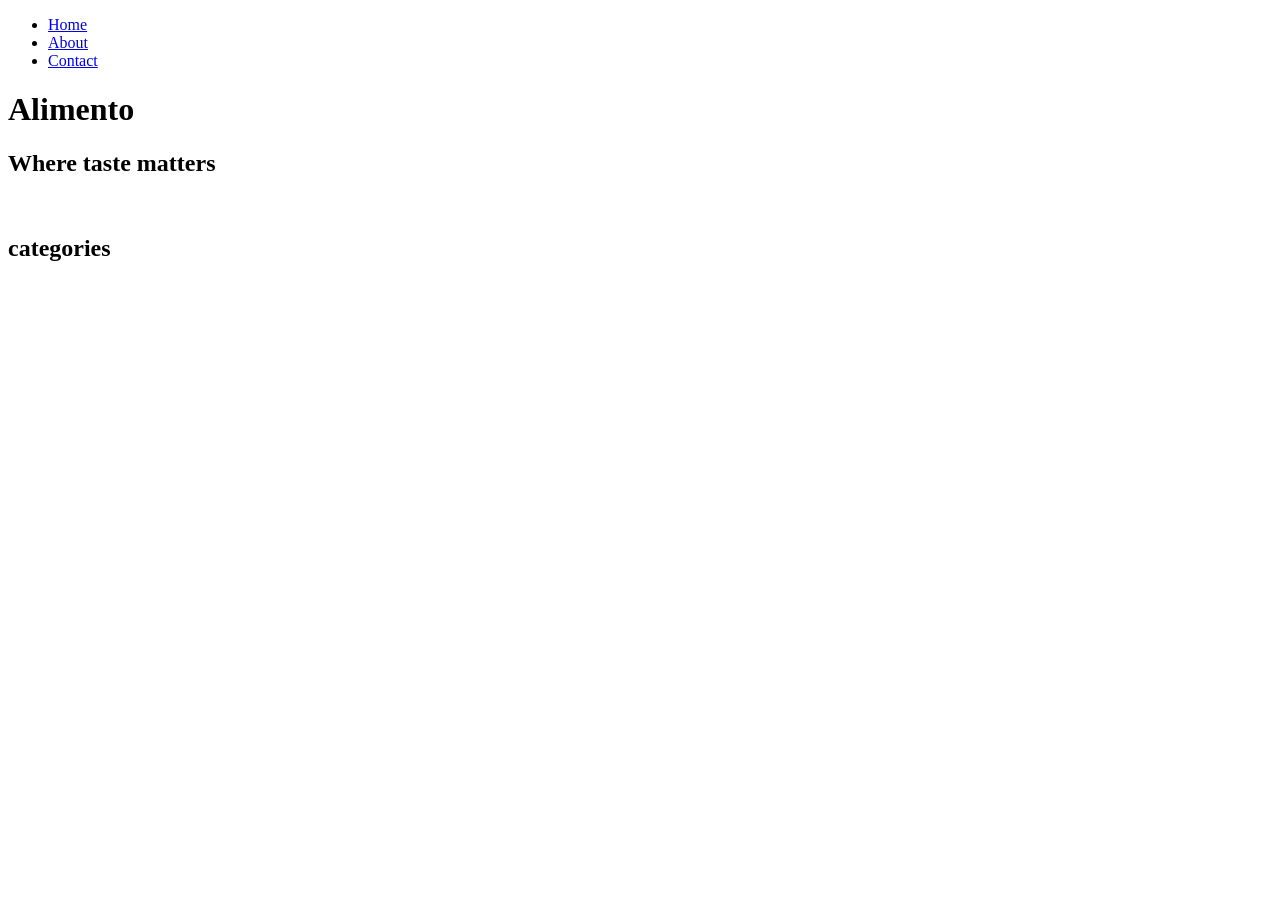
==== index.html @ ba7f963d "first commit" ====
<!DOCTYPE html>
<html lang="en">
<head>
    <meta charset="UTF-8">
    <meta name="viewport" content="width=device-width, initial-scale=1.0">
    <title>Alimento</title>
</head>
<body>
    <nav></nav>
        <ul>
            <li><a href="#home">Home</a></li>
            <li><a href="#about">About</a></li>
            <li><a href="#contact">Contact</a></li>
        </ul>
    </nav>
    <div>
        <h1>Alimento</h1>
        <h2>Where taste matters</h2>
        <img src="" alt="">
    </div>
    <div>
        <h2>categories
        </h2>
    </div>
</body>
</html>
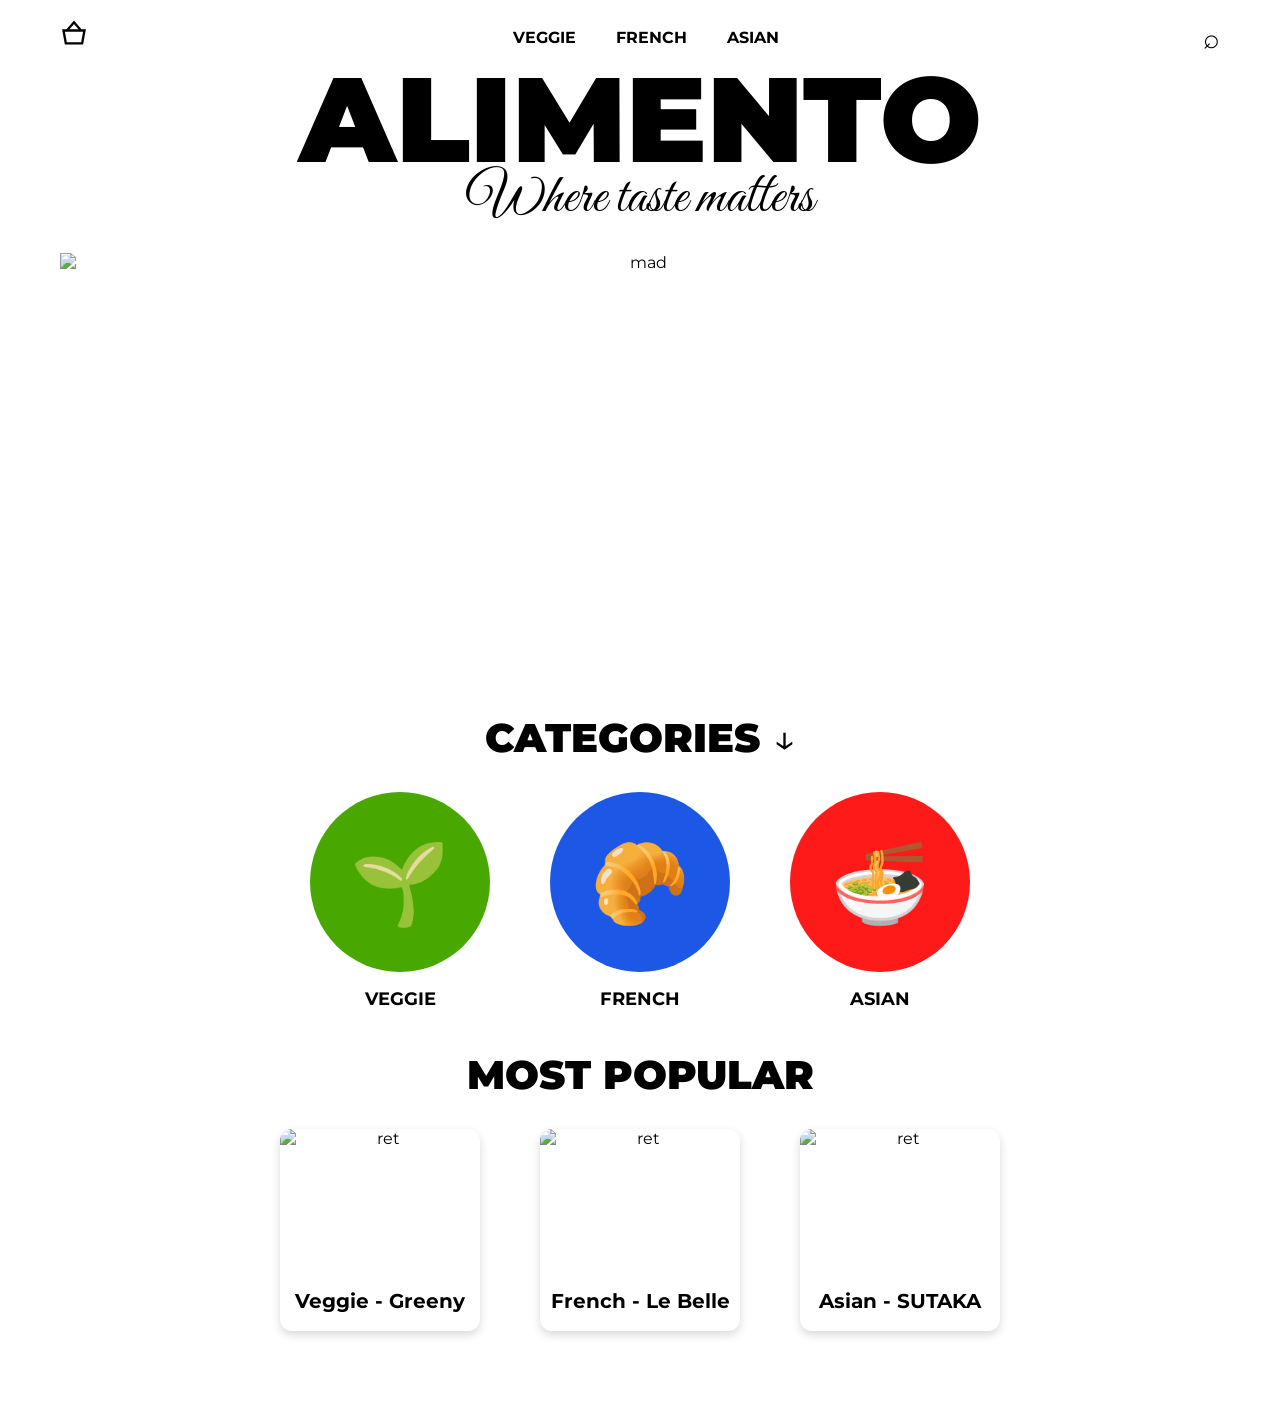
==== commit 853aefcc: "index - html+css" ====
--- a/index.html
+++ b/index.html
@@ -1,26 +1,106 @@
-<!DOCTYPE html>
-<html lang="en">
-<head>
-    <meta charset="UTF-8">
-    <meta name="viewport" content="width=device-width, initial-scale=1.0">
-    <title>Alimento</title>
-</head>
-<body>
-    <nav></nav>
-        <ul>
-            <li><a href="#home">Home</a></li>
-            <li><a href="#about">About</a></li>
-            <li><a href="#contact">Contact</a></li>
-        </ul>
-    </nav>
-    <div>
-        <h1>Alimento</h1>
-        <h2>Where taste matters</h2>
-        <img src="" alt="">
-    </div>
-    <div>
-        <h2>categories
-        </h2>
-    </div>
-</body>
-</html>+<!doctype html>
+<html lang="da">
+  <head>
+    <meta charset="UTF-8" />
+    <meta name="viewport" content="width=device-width, initial-scale=1.0" />
+    <title>Alimento</title>
+
+    <link rel="preconnect" href="https://fonts.googleapis.com" />
+    <link rel="preconnect" href="https://fonts.gstatic.com" crossorigin />
+    <link
+      href="https://fonts.googleapis.com/css2?family=Great+Vibes&family=Montserrat:wght@400;700;800;900&display=swap"
+      rel="stylesheet"
+    />
+
+    <link rel="stylesheet" href="CSS/Index.css" />
+  </head>
+  <body>
+    <main class="app">
+      <header class="top">
+        <div class="icon">
+          <svg viewBox="0 0 24 24">
+            <path d="M6 9l6-7 6 7"></path>
+            <path d="M3 9h18l-2 11H5L3 9z"></path>
+          </svg>
+        </div>
+
+        <nav class="menu">
+          <a href="veggie.html">Veggie</a>
+          <a href="french.html">French</a>
+          <a href="asian.html">Asian</a>
+        </nav>
+
+        <div class="icon">⌕</div>
+      </header>
+
+      <section class="hero">
+        <h1>ALIMENTO</h1>
+        <h2>Where taste matters</h2>
+        <img
+          src="https://images.unsplash.com/photo-1547592180-85f173990554?auto=format&fit=crop&w=1200&q=80"
+          alt="mad"
+        />
+      </section>
+
+      <section>
+        <h3>CATEGORIES <span>↓</span></h3>
+
+        <div class="cats">
+          <a href="veggie.html">
+            <article>
+              <div class="circle green">🌱</div>
+              <p>VEGGIE</p>
+            </article>
+          </a>
+
+          <a href="french.html">
+            <article>
+              <div class="circle blue">🥐</div>
+              <p>FRENCH</p>
+            </article>
+          </a>
+
+          <a href="asian.html">
+            <article>
+              <div class="circle red">🍜</div>
+              <p>ASIAN</p>
+            </article>
+          </a>
+        </div>
+      </section>
+
+      <section>
+        <h3>MOST POPULAR</h3>
+        <div class="cards">
+          <a href="veggie.html">
+            <article class="card">
+              <img
+                src="https://images.unsplash.com/photo-1547592180-85f173990554?auto=format&fit=crop&w=1200&q=80"
+                alt="ret"
+              />
+              <p>Veggie - Greeny</p>
+            </article>
+          </a>
+          <a href="french.html">
+            <article class="card">
+              <img
+                src="https://images.unsplash.com/photo-1547592180-85f173990554?auto=format&fit=crop&w=1200&q=80"
+                alt="ret"
+              />
+              <p>French - Le Belle</p>
+            </article>
+          </a>
+          <a href="asian.html">
+            <article class="card">
+              <img
+                src="https://images.unsplash.com/photo-1547592180-85f173990554?auto=format&fit=crop&w=1200&q=80"
+                alt="ret"
+              />
+              <p>Asian - SUTAKA</p>
+            </article>
+          </a>
+        </div>
+      </section>
+    </main>
+  </body>
+</html>
--- a/CSS/Index.css
+++ b/CSS/Index.css
@@ -0,0 +1,289 @@
+* {
+  margin: 0;
+  padding: 0;
+  box-sizing: border-box;
+}
+
+body {
+  background: #fff;
+  font-family: "Montserrat", sans-serif;
+}
+
+.app {
+  width: 100%;
+  max-width: 1400px;
+  margin: 0 auto;
+  padding: 20px 60px 80px;
+}
+
+.top {
+  display: flex;
+  justify-content: space-between;
+  align-items: center;
+  gap: 20px;
+  margin-bottom: 10px;
+}
+
+.icon {
+  font-size: 28px;
+  flex-shrink: 0;
+}
+.icon svg {
+  width: 28px;
+  height: 28px;
+  stroke: #000;
+  fill: none;
+  stroke-width: 2;
+  cursor: pointer;
+}
+.menu {
+  display: flex;
+  justify-content: center;
+  gap: 40px;
+  flex-wrap: wrap;
+}
+
+.menu a {
+  text-decoration: none;
+  color: #000;
+  font-weight: 700;
+  text-transform: uppercase;
+  font-size: 16px;
+  position: relative;
+}
+
+.menu a::after {
+  content: "";
+  position: absolute;
+  left: 0;
+  bottom: -5px;
+  width: 0;
+  height: 2px;
+  background: #000;
+  transition: 0.3s;
+}
+
+.menu a:hover::after {
+  width: 100%;
+}
+
+.hero {
+  text-align: center;
+}
+
+.hero h1 {
+  font-size: 120px;
+  font-weight: 900;
+  line-height: 0.9;
+}
+
+.hero h2 {
+  font-family: "Great Vibes", cursive;
+  font-size: 56px;
+  font-weight: 400;
+  margin: -10px 0 20px;
+}
+
+.hero img {
+  width: 100%;
+  height: 420px;
+  object-fit: cover;
+  display: block;
+}
+
+h3 {
+  text-align: center;
+  font-size: 40px;
+  font-weight: 900;
+  margin: 40px 0 30px;
+}
+
+h3 span {
+  font-weight: 400;
+}
+
+.cats,
+.cards {
+  display: flex;
+  justify-content: center;
+  gap: 60px;
+  flex-wrap: wrap;
+}
+
+.cats a {
+  text-decoration: none;
+  color: inherit;
+}
+
+.cats article {
+  text-align: center;
+}
+
+.circle {
+  width: 180px;
+  height: 180px;
+  border-radius: 50%;
+  display: flex;
+  align-items: center;
+  justify-content: center;
+  font-size: 80px;
+  margin-bottom: 16px;
+}
+
+.green {
+  background: #49a800;
+}
+
+.blue {
+  background: #1d57e5;
+}
+
+.red {
+  background: #ff1a1a;
+}
+
+.cats p {
+  font-size: 18px;
+  font-weight: 700;
+}
+
+.card {
+  width: 200px;
+  background: #fff;
+  border-radius: 12px;
+  overflow: hidden;
+  box-shadow: 0 4px 10px rgba(0, 0, 0, 0.15);
+  text-align: center;
+  padding-bottom: 18px;
+}
+.cards a {
+  text-decoration: none;
+  color: inherit;
+}
+.card img {
+  width: 100%;
+  height: 140px;
+  object-fit: cover;
+  display: block;
+}
+
+.card p {
+  margin-top: 20px;
+  font-size: 20px;
+  font-weight: 700;
+  padding: 0 10px;
+}
+
+/* tablet */
+@media (max-width: 900px) {
+  .app {
+    padding: 20px 30px 60px;
+  }
+
+  .hero h1 {
+    font-size: 80px;
+  }
+
+  .hero h2 {
+    font-size: 42px;
+    margin: -5px 0 16px;
+  }
+
+  .hero img {
+    height: 320px;
+  }
+
+  h3 {
+    font-size: 32px;
+  }
+
+  .cats,
+  .cards {
+    gap: 30px;
+  }
+
+  .circle {
+    width: 140px;
+    height: 140px;
+    font-size: 60px;
+  }
+
+  .card {
+    width: 180px;
+  }
+}
+
+/* mobil */
+@media (max-width: 600px) {
+  .app {
+    padding: 15px 16px 40px;
+  }
+
+  .top {
+    flex-direction: column;
+    gap: 12px;
+  }
+
+  .menu {
+    gap: 18px;
+  }
+
+  .menu a {
+    font-size: 14px;
+  }
+
+  .icon {
+    font-size: 24px;
+  }
+
+  .hero h1 {
+    font-size: 48px;
+    line-height: 1;
+  }
+
+  .hero h2 {
+    font-size: 28px;
+    margin: 0 0 14px;
+  }
+
+  .hero img {
+    height: 220px;
+  }
+
+  h3 {
+    font-size: 24px;
+    margin: 30px 0 20px;
+  }
+
+  .cats,
+  .cards {
+    flex-direction: column;
+    align-items: center;
+    gap: 24px;
+  }
+
+  .circle {
+    width: 120px;
+    height: 120px;
+    font-size: 50px;
+    margin-bottom: 10px;
+  }
+
+  .cats p {
+    font-size: 16px;
+  }
+
+  .card {
+    width: 100%;
+    max-width: 280px;
+  }
+
+  .card img {
+    height: 180px;
+  }
+
+  .card p {
+    font-size: 18px;
+    margin-top: 14px;
+  }
+}
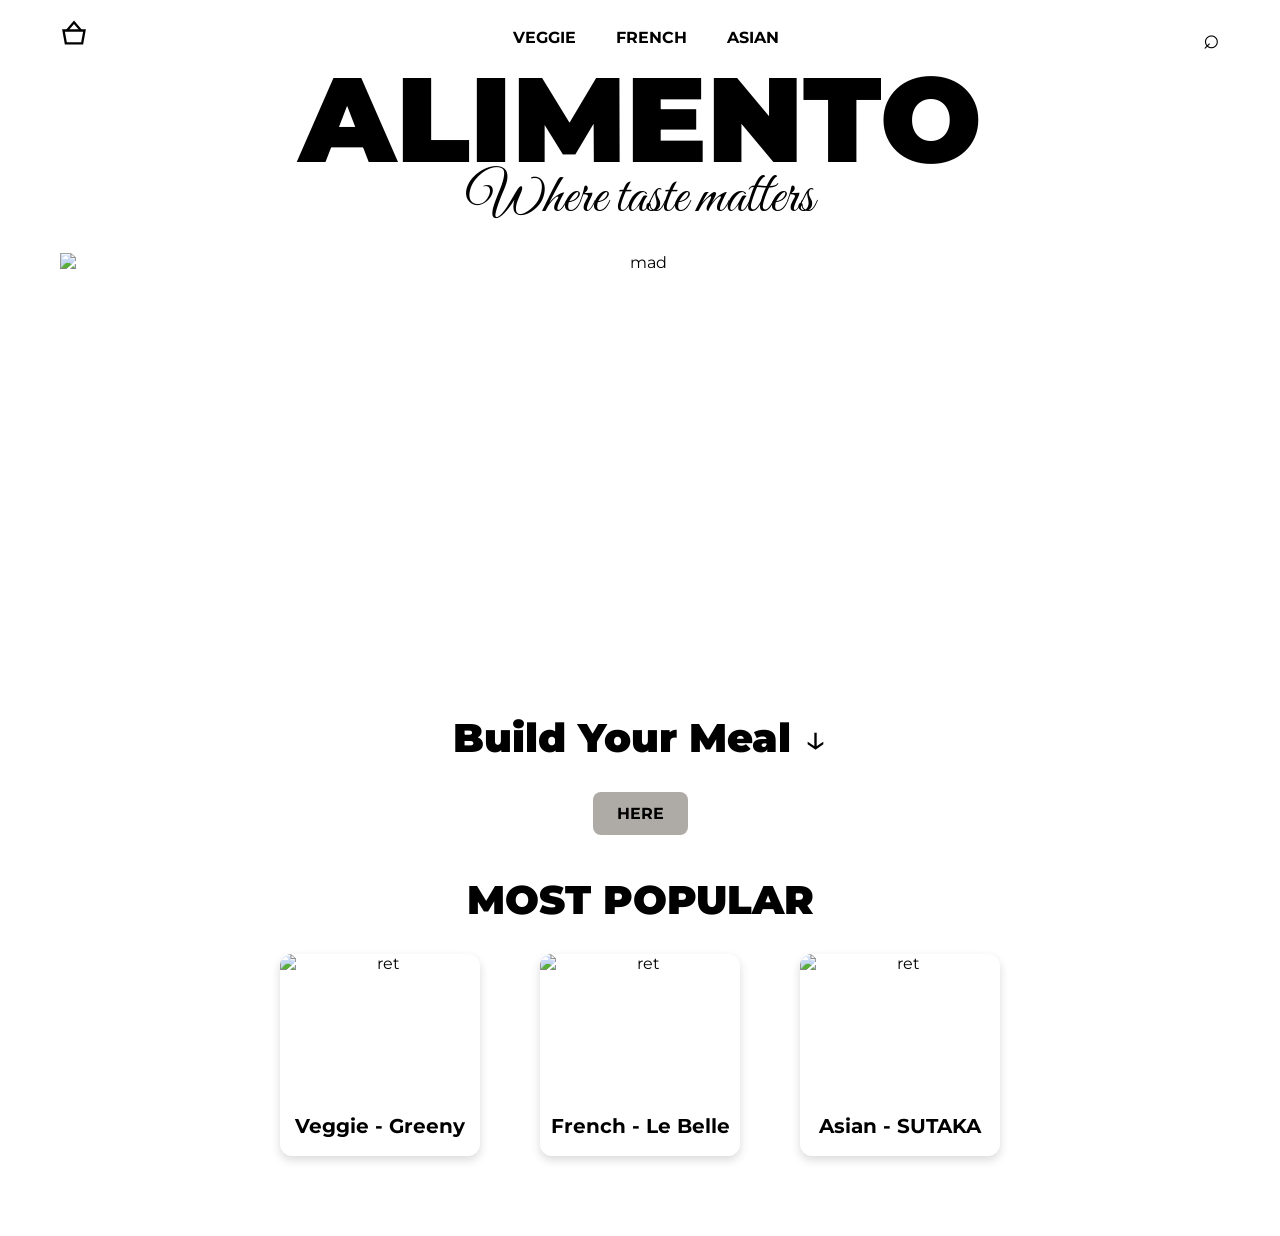
==== commit 66dcfdbe: "Lavet JS" ====
--- a/index.html
+++ b/index.html
@@ -43,29 +43,10 @@
       </section>
 
       <section>
-        <h3>CATEGORIES <span>↓</span></h3>
+        <h3>Build Your Meal <span>↓</span></h3>
 
         <div class="cats">
-          <a href="veggie.html">
-            <article>
-              <div class="circle green">🌱</div>
-              <p>VEGGIE</p>
-            </article>
-          </a>
-
-          <a href="french.html">
-            <article>
-              <div class="circle blue">🥐</div>
-              <p>FRENCH</p>
-            </article>
-          </a>
-
-          <a href="asian.html">
-            <article>
-              <div class="circle red">🍜</div>
-              <p>ASIAN</p>
-            </article>
-          </a>
+          <a class="button" href="grocerylist.html">Here</a>
         </div>
       </section>
 
--- a/CSS/Index.css
+++ b/CSS/Index.css
@@ -102,6 +102,17 @@
   font-weight: 400;
 }
 
+.button {
+  display: inline-block;
+  padding: 12px 24px;
+  background: #aeaaa5;
+  color: #fff;
+  font-weight: 700;
+  text-transform: uppercase;
+  border-radius: 8px;
+  text-decoration: none;
+}
+
 .cats,
 .cards {
   display: flex;
@@ -119,29 +130,6 @@
   text-align: center;
 }
 
-.circle {
-  width: 180px;
-  height: 180px;
-  border-radius: 50%;
-  display: flex;
-  align-items: center;
-  justify-content: center;
-  font-size: 80px;
-  margin-bottom: 16px;
-}
-
-.green {
-  background: #49a800;
-}
-
-.blue {
-  background: #1d57e5;
-}
-
-.red {
-  background: #ff1a1a;
-}
-
 .cats p {
   font-size: 18px;
   font-weight: 700;
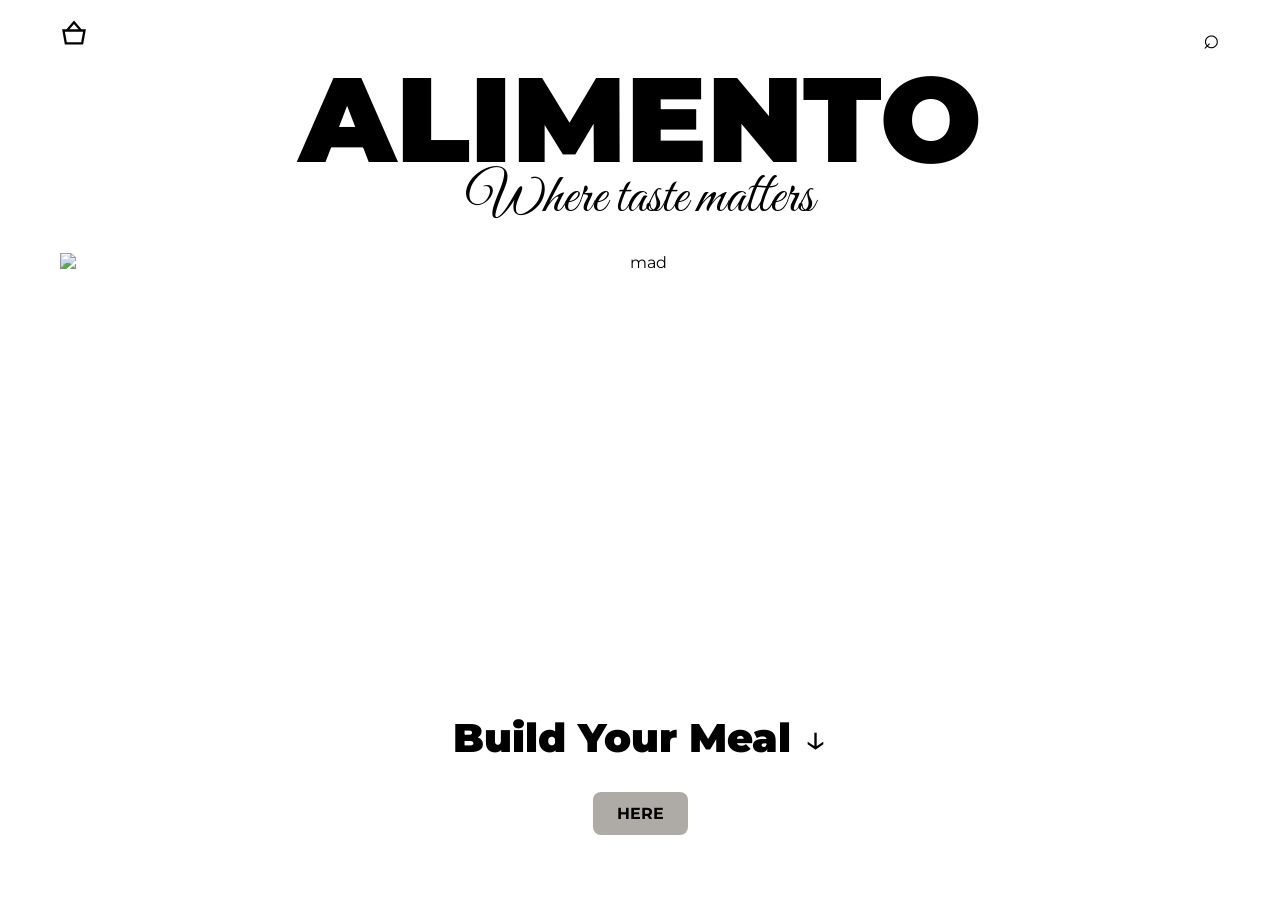
==== commit 9ba91e9b: "Done" ====
--- a/index.html
+++ b/index.html
@@ -24,12 +24,6 @@
           </svg>
         </div>
 
-        <nav class="menu">
-          <a href="veggie.html">Veggie</a>
-          <a href="french.html">French</a>
-          <a href="asian.html">Asian</a>
-        </nav>
-
         <div class="icon">⌕</div>
       </header>
 
@@ -49,39 +43,6 @@
           <a class="button" href="grocerylist.html">Here</a>
         </div>
       </section>
-
-      <section>
-        <h3>MOST POPULAR</h3>
-        <div class="cards">
-          <a href="veggie.html">
-            <article class="card">
-              <img
-                src="https://images.unsplash.com/photo-1547592180-85f173990554?auto=format&fit=crop&w=1200&q=80"
-                alt="ret"
-              />
-              <p>Veggie - Greeny</p>
-            </article>
-          </a>
-          <a href="french.html">
-            <article class="card">
-              <img
-                src="https://images.unsplash.com/photo-1547592180-85f173990554?auto=format&fit=crop&w=1200&q=80"
-                alt="ret"
-              />
-              <p>French - Le Belle</p>
-            </article>
-          </a>
-          <a href="asian.html">
-            <article class="card">
-              <img
-                src="https://images.unsplash.com/photo-1547592180-85f173990554?auto=format&fit=crop&w=1200&q=80"
-                alt="ret"
-              />
-              <p>Asian - SUTAKA</p>
-            </article>
-          </a>
-        </div>
-      </section>
     </main>
   </body>
 </html>
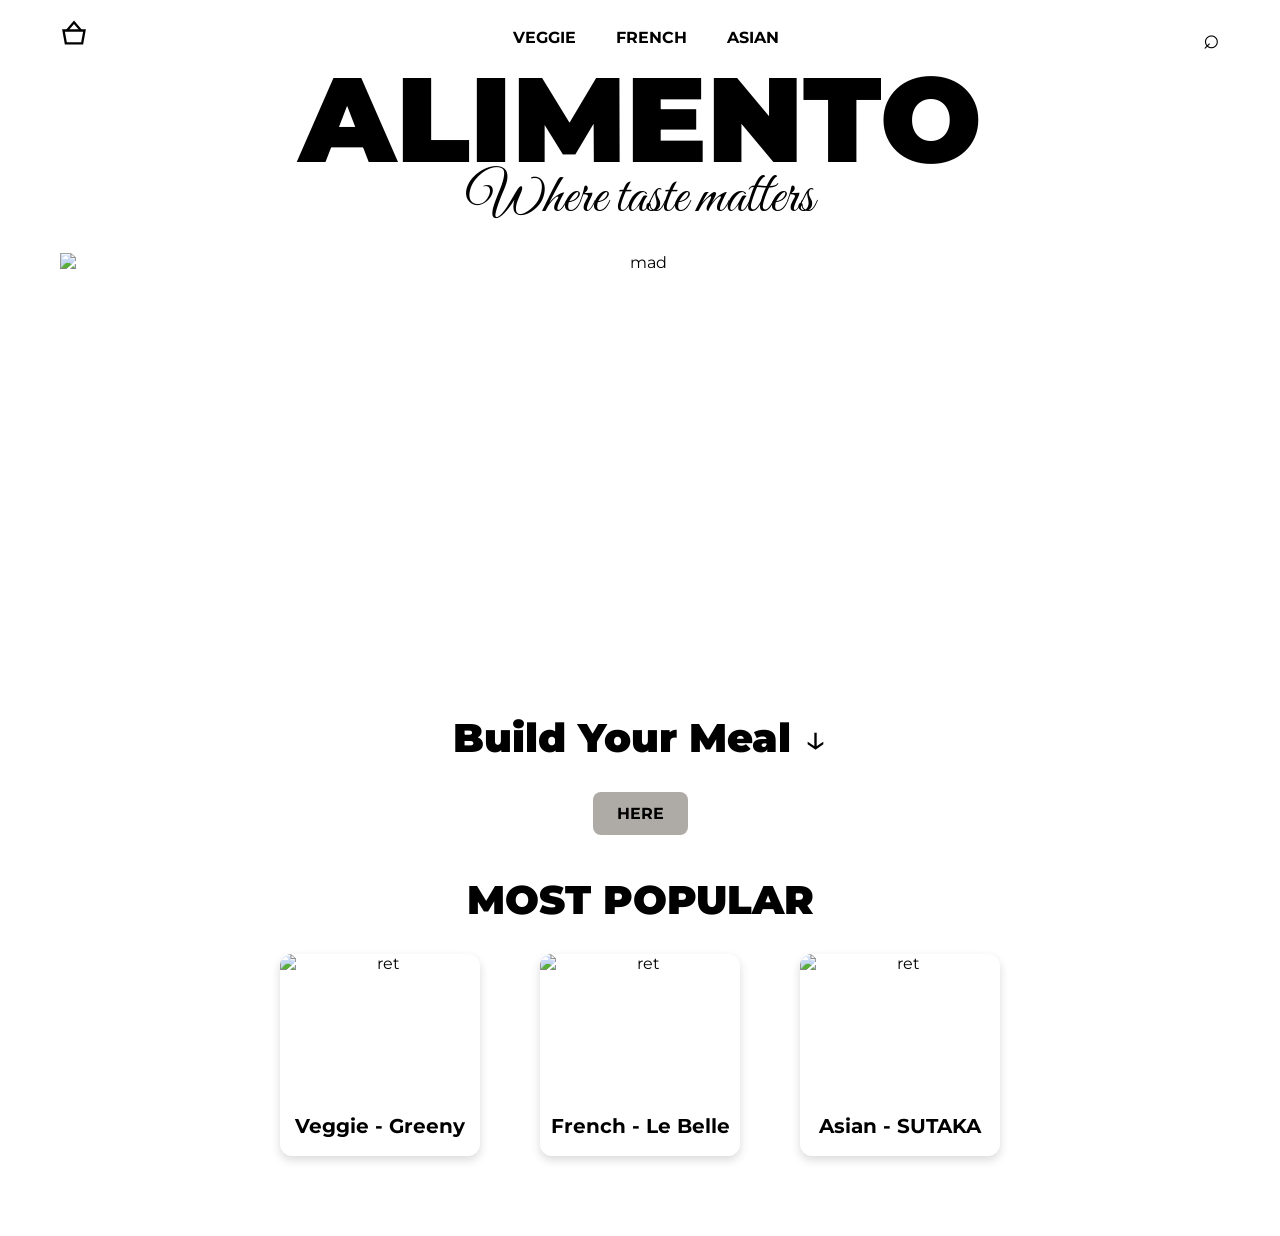
==== commit c7fd4802: "Merge pull request #7 from dollerups-disciple/JS Lavet JS" ====
--- a/index.html
+++ b/index.html
@@ -24,6 +24,12 @@
           </svg>
         </div>
 
+        <nav class="menu">
+          <a href="veggie.html">Veggie</a>
+          <a href="french.html">French</a>
+          <a href="asian.html">Asian</a>
+        </nav>
+
         <div class="icon">⌕</div>
       </header>
 
@@ -43,6 +49,39 @@
           <a class="button" href="grocerylist.html">Here</a>
         </div>
       </section>
+
+      <section>
+        <h3>MOST POPULAR</h3>
+        <div class="cards">
+          <a href="veggie.html">
+            <article class="card">
+              <img
+                src="https://images.unsplash.com/photo-1547592180-85f173990554?auto=format&fit=crop&w=1200&q=80"
+                alt="ret"
+              />
+              <p>Veggie - Greeny</p>
+            </article>
+          </a>
+          <a href="french.html">
+            <article class="card">
+              <img
+                src="https://images.unsplash.com/photo-1547592180-85f173990554?auto=format&fit=crop&w=1200&q=80"
+                alt="ret"
+              />
+              <p>French - Le Belle</p>
+            </article>
+          </a>
+          <a href="asian.html">
+            <article class="card">
+              <img
+                src="https://images.unsplash.com/photo-1547592180-85f173990554?auto=format&fit=crop&w=1200&q=80"
+                alt="ret"
+              />
+              <p>Asian - SUTAKA</p>
+            </article>
+          </a>
+        </div>
+      </section>
     </main>
   </body>
 </html>
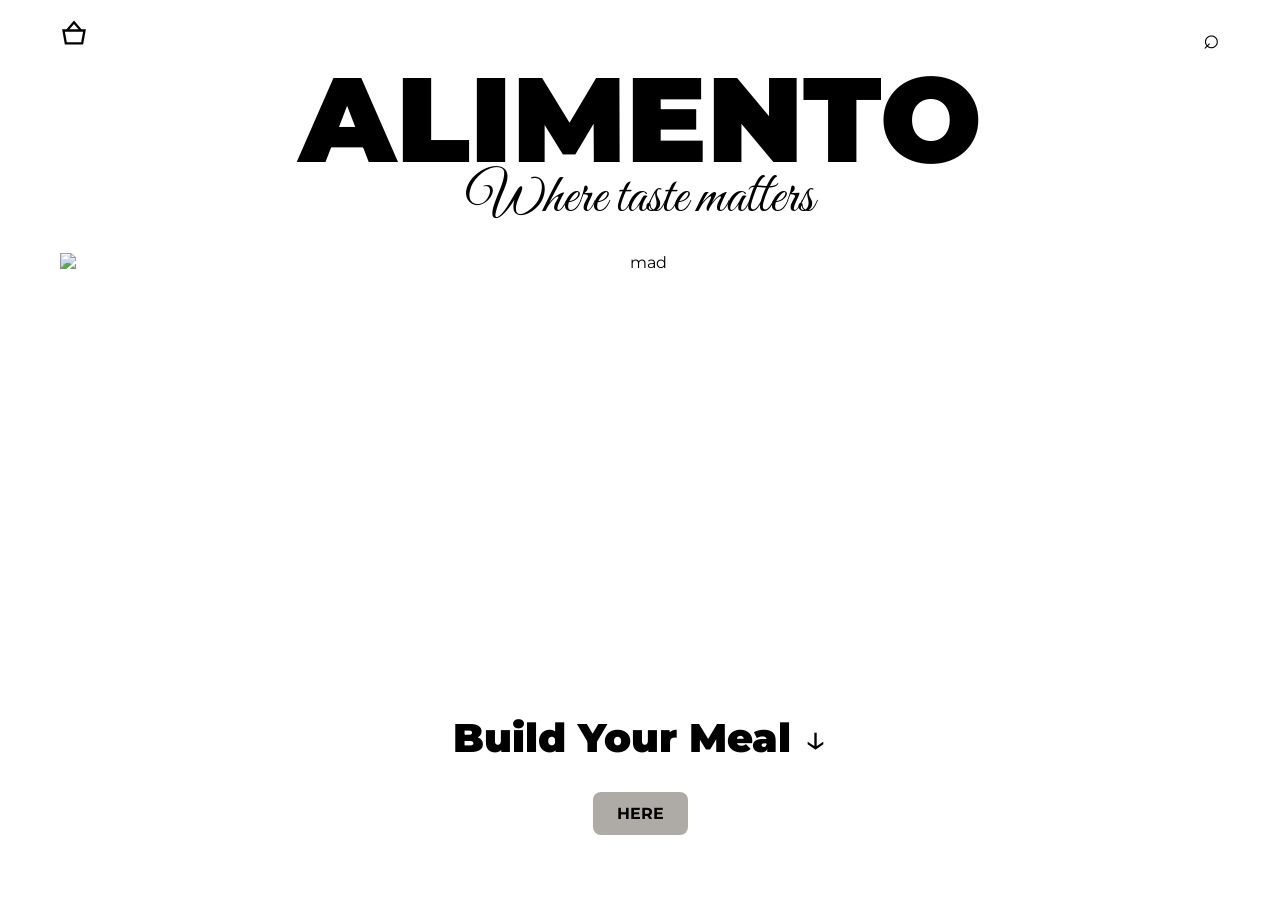
==== commit e3a76006: "Merge pull request #8 from dollerups-disciple/JS Lavet JS" ====
--- a/index.html
+++ b/index.html
@@ -24,12 +24,6 @@
           </svg>
         </div>
 
-        <nav class="menu">
-          <a href="veggie.html">Veggie</a>
-          <a href="french.html">French</a>
-          <a href="asian.html">Asian</a>
-        </nav>
-
         <div class="icon">⌕</div>
       </header>
 
@@ -49,39 +43,6 @@
           <a class="button" href="grocerylist.html">Here</a>
         </div>
       </section>
-
-      <section>
-        <h3>MOST POPULAR</h3>
-        <div class="cards">
-          <a href="veggie.html">
-            <article class="card">
-              <img
-                src="https://images.unsplash.com/photo-1547592180-85f173990554?auto=format&fit=crop&w=1200&q=80"
-                alt="ret"
-              />
-              <p>Veggie - Greeny</p>
-            </article>
-          </a>
-          <a href="french.html">
-            <article class="card">
-              <img
-                src="https://images.unsplash.com/photo-1547592180-85f173990554?auto=format&fit=crop&w=1200&q=80"
-                alt="ret"
-              />
-              <p>French - Le Belle</p>
-            </article>
-          </a>
-          <a href="asian.html">
-            <article class="card">
-              <img
-                src="https://images.unsplash.com/photo-1547592180-85f173990554?auto=format&fit=crop&w=1200&q=80"
-                alt="ret"
-              />
-              <p>Asian - SUTAKA</p>
-            </article>
-          </a>
-        </div>
-      </section>
     </main>
   </body>
 </html>
